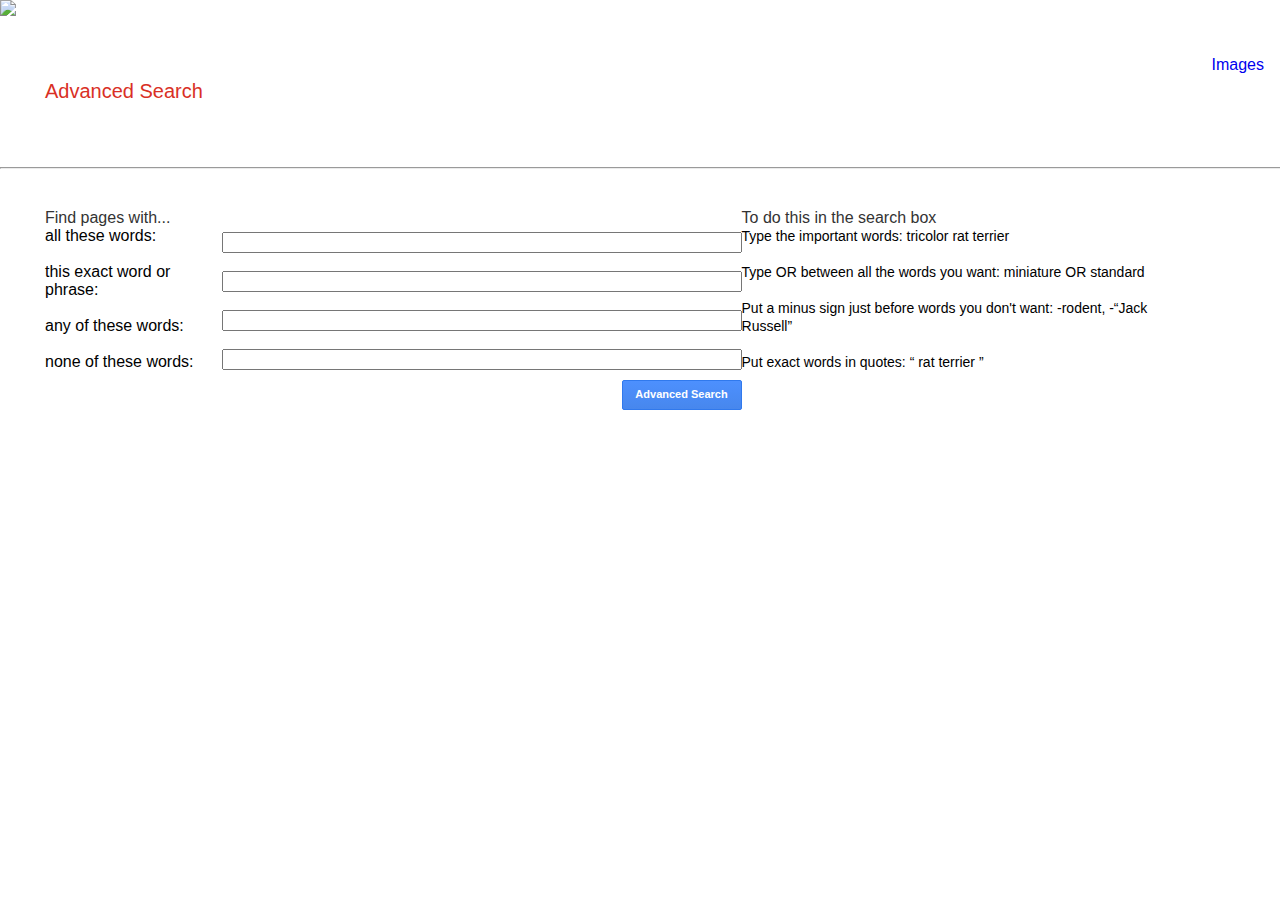
==== adv_search.html @ 9bc4234a "Add files via upload" ====
<!DOCTYPE html>
<html lang="en" dir="ltr">
    <head>
        <title>Google Advanced Search</title>
        <meta name="viewport" content="width=device-width, initial-scale=1.0">
        <meta charset="utf-8">
        <link rel="stylesheet" type="text/css" href="style.css">
        <link rel="icon" type="image/x-icon" href="./pic/favicon.ico">

        <style type="text/css">
            img:before {
    content: url(./pic/logo);
    display: inline-block;
    height: 24px;
    width: 74px;
}</style>

    </head>
    <body>
        <header>
        <a href="index.html"><img src="./pic/logo.svg"></a>
    </header>


        <nav>
        <ul>
            <li> <a href="img_search.html"> Images</a></li>
        </ul>
        </nav>
    <div class="container box-out"> 
        <div class="appbar"> <p style="margin-left:10px; text-align: left;"> Advanced Search</p>  </div>
        <div class="hr"></div>
    </div>
    <hr id="a-bar">

        <div class="form-control">
       
        

        <form action="https://google.com/search" method="GET" class="form-box">

            <br>
            <div class = label> 
             <div><span id="left-text"> Find pages with...</span> </div>
             <br>
            <div> <label for='all'> all these words:</label></div>
            <br>
            <div> <label for="imp">this exact word or phrase:</label></div>
            <br>
            <div><label for="any">any of these words:</label></div>
            <br>
            <div><label for="none">none of these words:</label></div>
        </div>
            <br>
            <div class="user-input">

            <div><input id = "all"  type="text" name="as_q"> </div>
            
            <br>
            <div>
            <input id=imp  type="text" name="as_epq"></div>
            <br>
            <div >
            <input id="any" type="text" name="as_oq"></div>
        <br>
            <div>
            <input id="none"  type="text" name="as_eq">
        </div>
            <div>
            <input id="adv-search" type="submit" value="Advanced Search">
        </div>
    </div>

        <div class= "info-text">
         <div> <span id="right-text"> To do this in the search box</span> </div>
         <br>
        <div><p class="input-fix">Type the important words: <span>tricolor rat terrier</span></p></div>
        <br>
        <div><p class="input-fix"> Type OR between all the words you want:  miniature OR standard</p></div>
        <br>
        <div> <p class="input-fix"> Put a minus sign just before words you don't want:  -rodent, -<q>Jack Russell</q></p></div>
        <br>
        <div><p class="input-fix">Put exact words in quotes: <q> rat terrier </q> </p> </div>
    </div>
</div>
        </form>
    </div>
   
            </body>
</html>
---- style.css ----
body{
	height: 100%;
    margin: 0;
    padding: 0;
	background-color: #fff;
	overflow-x: hidden;
	font-family: Roboto,arial,sans-serif;
}

ul {
  list-style-type: none;
  overflow: hidden;
}

li {
  float: left;
}

li a {
  display: block;
  padding: 0.5rem;

}
nav  {
	float: right;
}

ul > li {
	margin: auto;
	padding: 0.5rem;
}

.g-img{
	font: 16px/16px roboto-regular, arial, sans-serif;
    position: absolute;
	color: #4285f4;
	left: 215px;
    bottom: 0;
    white-space: nowrap;
}

.container {
	display:flex;
	align-items:center;
	justify-content: center;

}

div.box-out{
	height: 15vh;
		align-items:left;
	justify-content: left;

}


.sectionbox{
	height:100%;
	margin-top:auto;

}

.box-fix{
	max-height:92px;position:relative}
}

.g-img{max-height:100%;max-width:100%;object-fit:contain;object-position:center bottom;width:auto;}

.search-box{
	display: flex;
	padding:20px
}


.search-box{
	font-size: 14px;
    color: #202124;
    margin: 0 auto;
    padding-top: 6px;
    width: auto;
    max-width: 584px;
    position: relative;
}

form{
	 font-size: 14px;
    /*color: #202124;*/
}

/*.xyz{
	background-color:transparent;border:none;margin:0;padding:0;color:rgba(0,0,0,.87);word-wrap:break-word;outline:none;display:flex;flex:100%;-webkit-tap-highlight-color:transparent;margin-top:-37px;height:34px;font-size:16px;}
	.minidiv; margin-top:-35px;}.a4bIc{display:flex;flex:1;flex-wrap:wrap color:transparent;flex:100%;white-space:pre;height:34px;font-size:16px;
}


.xyz span{
	background:url("/images/experiments/wavy-underline.png") repeat-x scroll 0 100% transparent;padding:0 0 10px 0;
}
*/


footer.footer-section{
	background: #f2f2f2;
    background-color: rgb(242, 242, 242);
    position: fixed;
    bottom: 0;
    left: 0;
    width: 100vw;

}
.footer-left{
	float: left;
	padding: 5px 5px;
}
.footer-right{
	float: right;
	padding: 5px 5px;
}
.footer-center{
	clear: left !important;
	float: center;
	padding: 5px 5px;
}
#adv-search{
    box-shadow: none;
    background-color: #4d90fe;
    background-image: -webkit-linear-gradient(top,#4d90fe,#4787ed);
    border: 1px solid #3079ed;
    color: #fff;
    user-select: none;
    line-height: 100%;
    height: 30px;
    min-width: 120px;
    padding: 0 12px;
    border-radius: 2px;
    cursor: default;
    font-size: 11px;
    font-weight: bold;
    text-align: center;
    white-space: nowrap;
    outline: 0;

}
/*
.container{
    background-color: rgba(255,255,255,1);
    min-height: 100%;
    margin: 0 auto -60px;
    padding: 0;
    border: 0;
    font-weight: inherit;
    font-style: inherit;
    font-size: 100%;
    vertical-align: baseline;
    text-decoration: none;
}*/



/*.hr{
    border-bottom:  1px solid #ccc;
}
*/

/*span#imgsearch{
	color:#9aa0a6;
	fill: currentColor;
    height: 24px;
    line-height: 24px;
    position: relative;
}*/

a{
	text-decoration: none;

}

a:hover{
	text-decoration: underline;
}

div #img-search svg{
	display: block !important;
    height: 100%;
    width: 100%;
}

#img-search{
	display: inline-block;
    fill: currentColor;
    height: 24px;
    position: relative;
    width: 24px;
    color: #9aa0a6;
    line-height: 24px;

}



svg:not(:root) {
    overflow: hidden;
}




.box-margin {
    flex: 1;
    display: flex;
    padding: 5px 8px 0 14px;
}
.item-cont {
    display: flex;
    align-items: center;
   
}
.search-box{
	margin: auto;
}

.rounded-bound{
    display: flex;
    z-index: 3;
    height: 44px;
    background: #fff;
    border: 1px solid #e5e2df;
    box-shadow: none;
    border-radius: 24px;
    margin: 0 auto;
    width: 700px;
    width: auto;
    max-width: 620px;
}

.fill{
	display: flex;
    flex: 1;
    flex-wrap: wrap;
}
.input-box{
	color: transparent;
    flex: 100%;
    white-space: pre;
    height: 34px;
    font-size: 16px;
}

input.input-search{
	background-color: transparent;
    border: none;
    margin: 0;
    padding: 0;
    color: rgba(0,0,0,.87);
    word-wrap: break-word;
    outline: none;
    display: flex;
    flex: 100%;
    -webkit-tap-highlight-color: transparent;
    margin-top: -37px;
    height: 34px;
    font-size: 16px;
    width: 487.034px
}


.g-btn:hover, a, .btn, #adv-search{
	cursor: pointer;
}
.btn-span svg {
    display: block;
    height: 100%;
    width: 100%;
}

div.form-control{
    max-width: 1140px;
    min-width: 200px;
    width: 96%;
    margin: 40px 2% 0 45px;
}

form.form-box{
	margin: 0;
    padding: 0;
    border: 0;
    font-size: 100%;
    vertical-align: baseline;
    display: flex;
    flex-wrap: nowrap;
}

input.btn[type="submit"]{
    background-color: #f8f9fa;
    border: 1px solid #f8f9fa;
    border-radius: 4px;
    color: #3c4043;
    font-size: 14px;
    margin: 11px 4px;
    padding: 0 16px;
    line-height: 27px;
    height: 36px;
    min-width: 54px;
    text-align: center;
    cursor: pointer;
    user-select: none;
    width: 127.379px;
    font-stretch: 100%
    border-bottom-color: rgb(218, 220, 224)
    border-left-style: solid
}
input.btn[type="submit"]:hover{
    border: 5px solid #f8f9fa;
    box-shadow: 1px 5px #f8f9fa;

}
img.google-pic{
	 max-height: 100%;
    max-width: 100%;
    object-fit: contain;
    object-position: center bottom;
    width: auto;
}
footer div li a {
	color: #70757a;
}
footer.footer-center{
	text-align: center;
}


form.form-box{
	margin: auto;
}
form.form-box div input[type="text"]{
    width: 40vw;
    text-align: left;

}
div span#left-text, div span#right-text{
	color:  #333;
	float: left;
}


p.input-fix, button.g-btn, div.btn-line, div.footer-center{
	display: inline;
}

hr#a-bar{
	width: 100vw;
	border-bottom: 1px solid #ebebeb;
}

div.container div.appbar{
	justify-content: left;
}

p.input-fix{
	flex-wrap: wrap;
	font-size: 14px;
}


div.user-input div input[type='submit']#adv-search{
	 float: right;
    margin: 10px 0;
}

div.label, div.info-text{
	margin: 0, 2em;
	padding: 0em, 1em;
}

div.user-input{
	margin-top: 2%;
}

div.user-input input[type='text']:focus {
  border: 3px solid lightblue; !important;
}


.g-btn{
    flex: 0 0 auto;
    padding-right: 13px
    height: 44px;
    width: 44px;
    background: transparent;
    border: none;
    cursor: pointer;
    padding: 0;
}
.appbar{
    color: #d93025;
    font-size: 20px;
    margin: 25px 35px;
    float: left;
    text-align: left;
    }

  input[type=text] {
  outline: none;
}

footer-section ul {
	display: inline;
	clear: both;
}
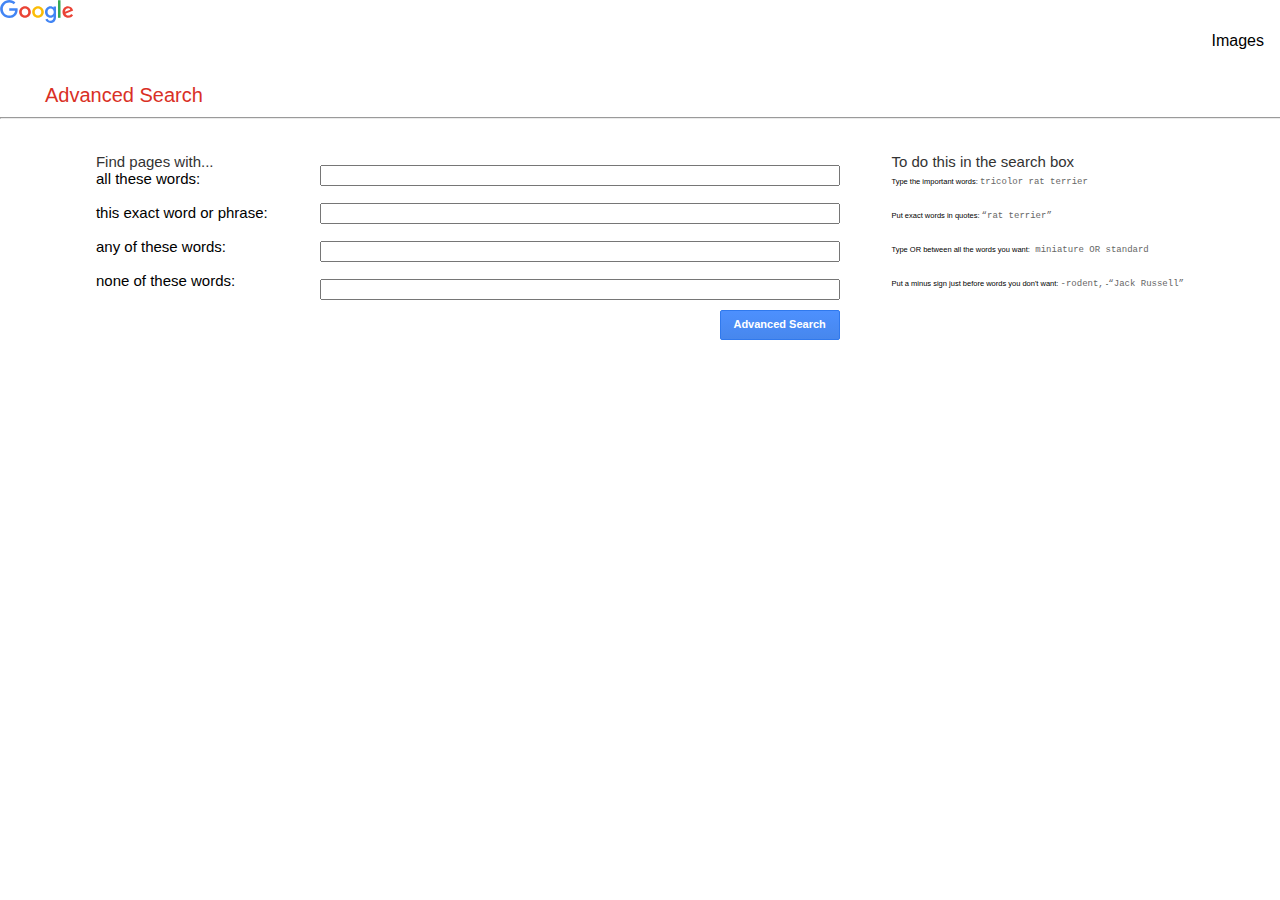
==== commit 2a7d9695: "Add files via upload" ====
--- a/adv_search.html
+++ b/adv_search.html
@@ -5,11 +5,11 @@
         <meta name="viewport" content="width=device-width, initial-scale=1.0">
         <meta charset="utf-8">
         <link rel="stylesheet" type="text/css" href="style.css">
-        <link rel="icon" type="image/x-icon" href="./pic/favicon.ico">
+        <link rel="icon" type="image/x-icon" href="./favicon.ico">
 
-        <style type="text/css">
+        <style>
             img:before {
-    content: url(./pic/logo);
+    content: url(./logo);
     display: inline-block;
     height: 24px;
     width: 74px;
@@ -18,31 +18,28 @@
     </head>
     <body>
         <header>
-        <a href="index.html"><img src="./pic/logo.svg"></a>
-    </header>
-
-
+        <a href="index.html"><img src="./logo.svg" alt="logo"></a>
         <nav>
         <ul>
             <li> <a href="img_search.html"> Images</a></li>
         </ul>
         </nav>
-    <div class="container box-out"> 
+          <div class="container box-out"> 
         <div class="appbar"> <p style="margin-left:10px; text-align: left;"> Advanced Search</p>  </div>
-        <div class="hr"></div>
+        <!-- <div class="hr"></div> -->
     </div>
+    </header>
+
     <hr id="a-bar">
 
         <div class="form-control">
        
-        
-
         <form action="https://google.com/search" method="GET" class="form-box">
 
             <br>
             <div class = label> 
-             <div><span id="left-text"> Find pages with...</span> </div>
-             <br>
+             <div><span id="left-text"> Find pages with...</span> </div><br>
+  
             <div> <label for='all'> all these words:</label></div>
             <br>
             <div> <label for="imp">this exact word or phrase:</label></div>
@@ -52,7 +49,7 @@
             <div><label for="none">none of these words:</label></div>
         </div>
             <br>
-            <div class="user-input">
+     <div class="user-input">
 
             <div><input id = "all"  type="text" name="as_q"> </div>
             
@@ -71,18 +68,18 @@
         </div>
     </div>
 
-        <div class= "info-text">
-         <div> <span id="right-text"> To do this in the search box</span> </div>
-         <br>
-        <div><p class="input-fix">Type the important words: <span>tricolor rat terrier</span></p></div>
+    <div class= "info-text">
+         <div> <span id="right-text"> To do this in the search box</span> </div><br>
+
+        <div><p class="input-fix">Type the important words: <span class="hyp-fix">tricolor rat terrier</span></p>   </div>
         <br>
-        <div><p class="input-fix"> Type OR between all the words you want:  miniature OR standard</p></div>
+        <div><p class="input-fix">Put exact words in quotes: <q class="hyp-fix">rat terrier</q></p> </div>
         <br>
-        <div> <p class="input-fix"> Put a minus sign just before words you don't want:  -rodent, -<q>Jack Russell</q></p></div>
+        <div>  
+        <p class="input-fix"> Type OR between all the words you want:<span class="hyp-fix"> miniature OR standard</span></p>  </div>
         <br>
-        <div><p class="input-fix">Put exact words in quotes: <q> rat terrier </q> </p> </div>
+        <div><p class="input-fix"> Put a minus sign just before words you don't want: <span class="hyp-fix">-rodent,</span> -<q class="hyp-fix">Jack Russell</q></p> </div>
     </div>
-</div>
         </form>
     </div>
    
--- a/style.css
+++ b/style.css
@@ -5,6 +5,7 @@
 	background-color: #fff;
 	overflow-x: hidden;
 	font-family: Roboto,arial,sans-serif;
+	font-size: 100%;
 }
 
 ul {
@@ -43,13 +44,18 @@
 	display:flex;
 	align-items:center;
 	justify-content: center;
-
-}
-
+	width: 100%;
+
+}
+header{
+	display: inline;
+	width: 100%;
+	height: 20% !important;
+}
 div.box-out{
-	height: 15vh;
-		align-items:left;
-	justify-content: left;
+	height: 3vh;
+	text-align: left;
+	justify-content: flex-start;
 
 }
 
@@ -61,8 +67,8 @@
 }
 
 .box-fix{
-	max-height:92px;position:relative}
-}
+	max-height:92px;position:relative;}
+
 
 .g-img{max-height:100%;max-width:100%;object-fit:contain;object-position:center bottom;width:auto;}
 
@@ -110,16 +116,15 @@
 }
 .footer-left{
 	float: left;
-	padding: 5px 5px;
+	padding: 5px 1.5em;
 }
 .footer-right{
 	float: right;
-	padding: 5px 5px;
+	padding: 5px 1.5em;
 }
 .footer-center{
 	clear: left !important;
-	float: center;
-	padding: 5px 5px;
+	padding: 5px;
 }
 #adv-search{
     box-shadow: none;
@@ -170,8 +175,9 @@
     position: relative;
 }*/
 
-a{
+:is(a, li){
 	text-decoration: none;
+	color: black !important;
 
 }
 
@@ -187,7 +193,7 @@
 
 #img-search{
 	display: inline-block;
-    fill: currentColor;
+    fill:  currentColor;
     height: 24px;
     position: relative;
     width: 24px;
@@ -277,7 +283,9 @@
     max-width: 1140px;
     min-width: 200px;
     width: 96%;
-    margin: 40px 2% 0 45px;
+    margin: auto;
+    text-align: left;
+
 }
 
 form.form-box{
@@ -305,13 +313,16 @@
     cursor: pointer;
     user-select: none;
     width: 127.379px;
-    font-stretch: 100%
-    border-bottom-color: rgb(218, 220, 224)
-    border-left-style: solid
+    font-stretch: 100%;
+    border-bottom-color: rgb(218, 220, 224);
+    border-left-style: solid;
 }
 input.btn[type="submit"]:hover{
     border: 5px solid #f8f9fa;
     box-shadow: 1px 5px #f8f9fa;
+    font-size: 12px;
+    font-weight: 700;
+
 
 }
 img.google-pic{
@@ -343,7 +354,7 @@
 }
 
 
-p.input-fix, button.g-btn, div.btn-line, div.footer-center{
+p.input-fix, button.g-btn, span.btn-line, div.footer-center{
 	display: inline;
 }
 
@@ -358,7 +369,7 @@
 
 p.input-fix{
 	flex-wrap: wrap;
-	font-size: 14px;
+	font-size: .5em;
 }
 
 
@@ -367,9 +378,13 @@
     margin: 10px 0;
 }
 
-div.label, div.info-text{
-	margin: 0, 2em;
-	padding: 0em, 1em;
+div.label, div.user-input, div.info-text{
+	padding: 1em 1em;
+	height: 30px;
+    display: table-cell;
+    vertical-align: middle;
+    font-size: 15px;
+    margin: auto;
 }
 
 div.user-input{
@@ -377,15 +392,15 @@
 }
 
 div.user-input input[type='text']:focus {
-  border: 3px solid lightblue; !important;
+  border: 3px solid lightblue !important;
 }
 
 
 .g-btn{
     flex: 0 0 auto;
-    padding-right: 13px
-    height: 44px;
-    width: 44px;
+    padding-right: 13px;
+    height: 1.875em;
+    width: 1.875em;
     background: transparent;
     border: none;
     cursor: pointer;
@@ -406,4 +421,19 @@
 footer-section ul {
 	display: inline;
 	clear: both;
-}+}
+
+.hyp-fix{
+	 color: #666;
+    font-family: monospace;
+    font-size: 9px;
+    white-space: pre;
+}
+
+.btn-img{
+    height: 24px;
+    width: 24px;
+    background: url('img.png') 0 0 no-repeat;
+    background-size: 24px;
+    border: none;
+}
